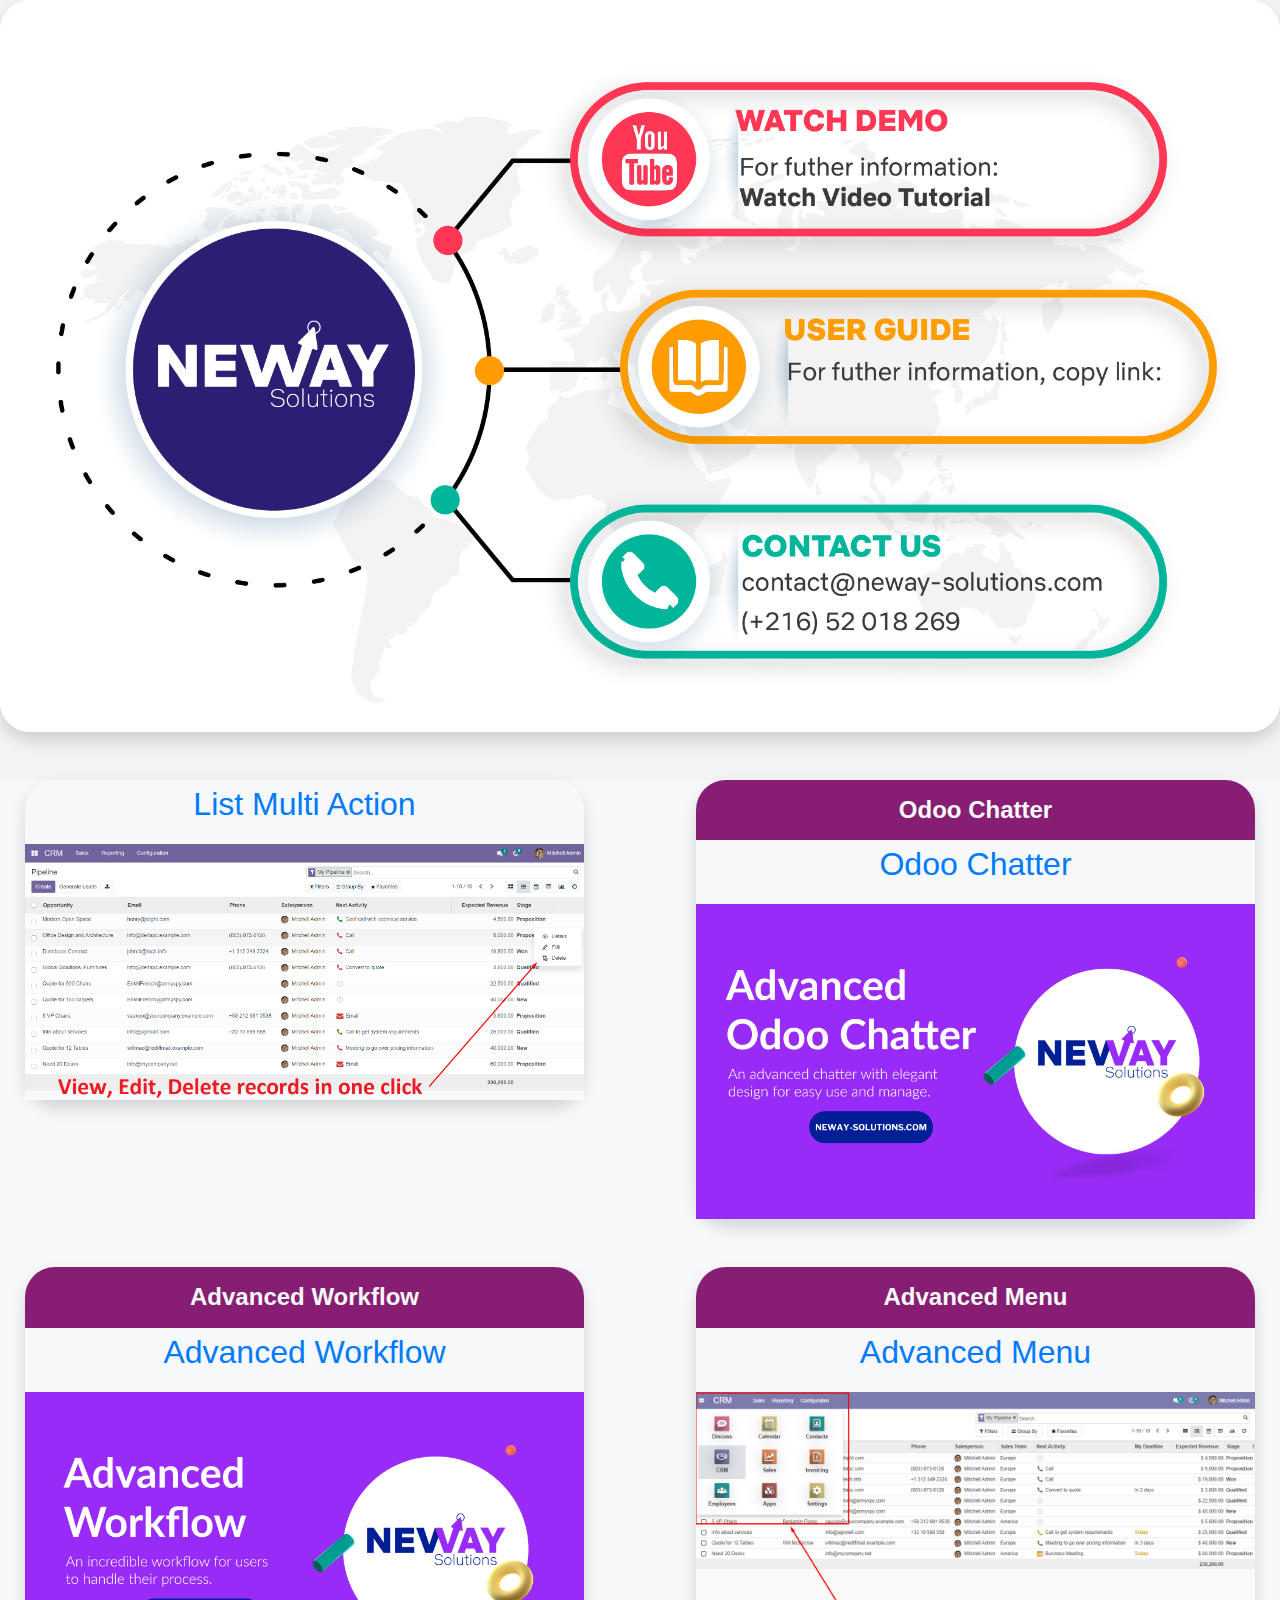
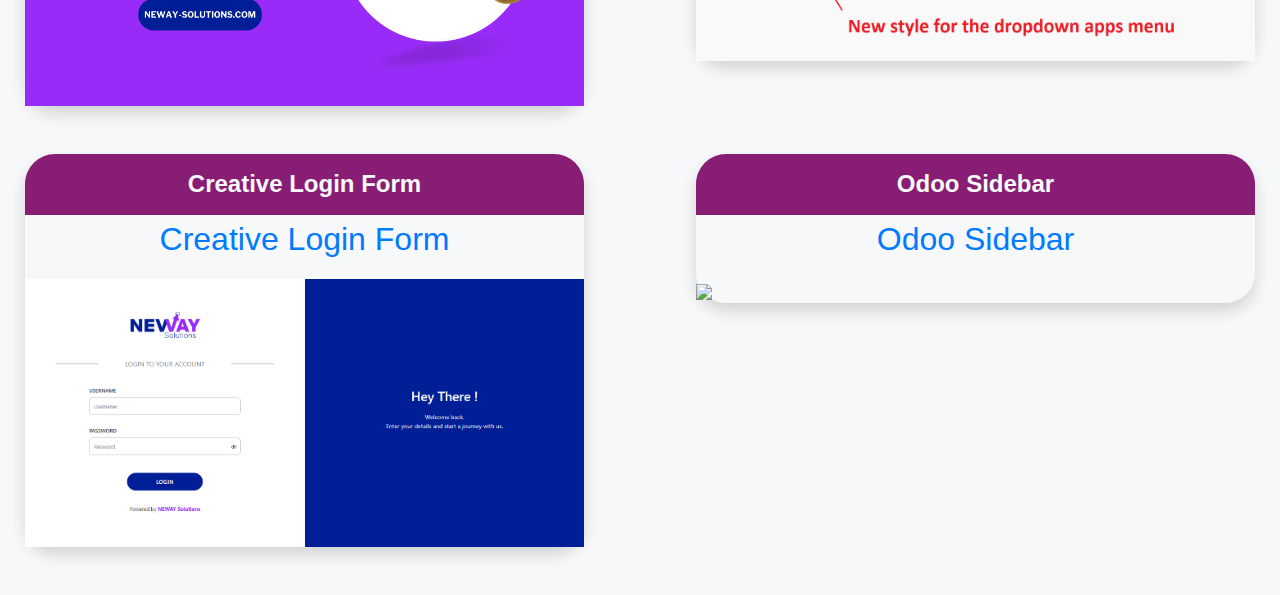
==== customize_favicon_title/static/description/index.html @ 8e6baa25 "Upload Favicon & Title" ====
<!DOCTYPE html>
<html>

    <head>
        <meta charset="utf-8"/>
        <meta http-equiv="X-UA-Compatible" content="IE=edge">
        <title>NEWAY Solutions</title>
        <meta name="viewport" content="width=device-width, initial-scale=1">
        <link rel="stylesheet" href="https://stackpath.bootstrapcdn.com/bootstrap/4.3.1/css/bootstrap.min.css">
        <link rel="stylesheet" type="text/css" href="style.css">
    </head>

    <body style="background: #f3f3f3;">
        <section class="position-relative mb-5 bg-white shadow" style="border-radius: 30px;">
            <img src="./banner.png" class="img img-fluid" style="border-radius: 30px;"/>
            <a href="" target="_blank" alt="" 
                class="position-absolute" style="width: 46%;height: 130px;cursor: pointer;margin-top: 6%;margin-left: -55%;"/>
            <div class="position-absolute" style="position: absolute;width: 32%;cursor: text;margin-top: -27%;margin-left: calc(61% + 6px);font-family: system-ui;font-size: 12px;font-weight: 700;color: #2c1e73;">
                neway-solutions.com/portfolio/customize_favicon_title
            </div>
        </section>
        <section class="mb-5 p-5 bg-white shadow" style="margin-left: -1rem;width: calc(100% + 2rem);">
            <div class="container">
                <h1 class="pb-4 text-center" style="color: #881e73;">
                    <img class="img img-fluid" alt="" src="./icons/feature.svg"/>
                    <span class="ml-2">Features</span>
                </h1>
                <div class="row mt-5 gx-lg-5 justify-content-center">
                    <div class="col-lg-6 mb-5">
                        <div class="card border-0 h-100" style="border-radius: 0.5rem;box-shadow: 0 .125rem .25rem rgba(0,0,0,.075)!important;">
                            <div class="card-body text-center p-2 pl-4 pr-4" style="background-color: #f8f9fa!important;">
                                <div class="text-white d-flex" style="margin-top: -8px;">
                                    <div class="shadow d-flex justify-content-center align-items-center mb-3"
                                        style="background-color: #982bf7; border-radius: 10px; font-weight: 600; height: 40px; transform: translateY(-50%); width: 40px;">
                                        <div>1</div>
                                    </div>
                                </div>
                                <h3 class="text-left pb-2">Customize Favicon</h3>
                                <p class="box--description text-left mb-4">Ability to set your own favicon.</p>
                            </div>
                        </div>
                    </div>
                    <div class="col-lg-6 mb-5">
                        <div class="card border-0 h-100" style="border-radius: 0.5rem;box-shadow: 0 .125rem .25rem rgba(0,0,0,.075)!important;">
                            <div class="card-body text-center p-2 pl-4 pr-4" style="background-color: #f8f9fa!important;">
                                <div class="text-white d-flex" style="margin-top: -8px;">
                                    <div class="shadow d-flex justify-content-center align-items-center mb-3"
                                        style="background-color: #982bf7; border-radius: 10px; font-weight: 600; height: 40px; transform: translateY(-50%); width: 40px;">
                                        <div>2</div>
                                    </div>
                                </div>
                                <h3 class="text-left pb-2">Customize Title</h3>
                                <p class="box--description text-left mb-4">Ability to set your own title.</p>
                            </div>
                        </div>
                    </div>
                </div>
            </div>
        </section>
        <section class="mb-5 p-5 bg-white shadow" style="margin-left: -1rem;width: calc(100% + 2rem);">
            <div class="container text-center mb-4">
                <h1 class="pb-4 d-flex justify-content-center" style="color: #881e73;">
                    <img class="img img-fluid" alt="" src="./icons/screenshot.svg"/>
                    <span class="ml-2">Screenshots</span>
                </h1>
            </div>
            <div class="container text-center mb-5 p-5" style="background-color: #f0f0f0;border-radius: 30px;">
                <h1 class="mb-4">Remove "Odoo" from browser header and replace it with your own title</h1>
                <p class="mb-4" style="font-size: 20px;font-weight: 500;letter-spacing: 0.02em;color: #535456;">
                    Go to the folder 'static' and click on the folder 'img' then replace the file 'favicon.ico' by your favicon.
                </p>
                <img src="./setup_favicon.png" class="img img-fluid p-4 bg-white" style="border-radius: 30px;"/>
            </div>
            <div class="container text-center mb-5 p-5" style="background-color: #f0f0f0;border-radius: 30px;">
                <h1 class="mb-4">Change the title displayed</h1>
                <p class="mb-4" style="font-size: 20px;font-weight: 500;letter-spacing: 0.02em;color: #535456;">
                    Go to the folder 'static', click on the folder 'src' then the folder 'js'. 
                    Inside the file 'favicon.js', replace 'NEWAY Solutions' by the title that you desire.
                </p>
                <img src="./setup_title.png" class="img img-fluid p-4 bg-white" style="border-radius: 30px;"/>
            </div>
        </section>
        <section style="margin-left:-1rem; width:calc(100% + 2rem);background-color: #f7f8f9;">
            <div class="container text-center mb-4">
                <h1 class="pb-4 d-flex justify-content-center" style="color:#881e73">
                    <img class="img img-fluid" alt="" src="./icons/apps.svg">
                    <span class="ml-2">Suggested Apps</span>
                </h1>
            </div>
            <div class="row justify-content-around">
                <div class="loempia_app_entry loempia_app_card col-md-5 col-lg-5 shadow p-0 mb-5 mx-4" style="height: 100%;;border-radius: 30px;">
                    <div style="background-color:#871e73;border-top-left-radius: 30px;border-top-right-radius: 30px;">
                        <h4 class="mb-0 p-3 text-light text-center">
                            <b>List Multi Action</b>
                        </h4>
                    </div>
                    <a href="/apps/modules/15.0/list_multi_action" class="mb-0" style="border-bottom-left-radius: 30px;border-bottom-right-radius: 30px;">
                        <div class="loempia_app_entry_top loempia_cover mb-0" style="border-bottom-left-radius: 30px;border-bottom-right-radius: 30px;">
                            <p class="loempia_panel_summary d-flex align-items-center justify-content-center text-center" style="font-size: 2rem;">
                                List Multi Action
                            </p>
                            <img class="img img-fluid" src="./apps/list_multi_action.png"/>
                        </div>
                    </a>
                </div>
                <div class="loempia_app_entry loempia_app_card col-md-5 col-lg-5 shadow p-0 mb-5 mx-4" style="height: 100%;border-radius: 30px;">
                    <div style="background-color:#871e73;border-top-left-radius: 30px;border-top-right-radius: 30px;">
                        <h4 class="mb-0 p-3 text-light text-center">
                            <b>Odoo Chatter</b>
                        </h4>
                    </div>
                    <a href="/apps/modules/15.0/odoo_chatter" class="mb-0" style="border-bottom-left-radius: 30px;border-bottom-right-radius: 30px;">
                        <div class="loempia_app_entry_top loempia_cover mb-0" style="border-bottom-left-radius: 30px;border-bottom-right-radius: 30px;">
                            <p class="loempia_panel_summary d-flex align-items-center justify-content-center text-center" style="font-size: 2rem;">
                                Odoo Chatter
                            </p>
                            <img class="img img-fluid" src="./apps/odoo_chatter.png"/>
                        </div>
                    </a>
                </div>
                <div class="loempia_app_entry loempia_app_card col-md-5 col-lg-5 shadow p-0 mb-5 mx-4" style="height: 100%;;border-radius: 30px;">
                    <div style="background-color:#871e73;border-top-left-radius: 30px;border-top-right-radius: 30px;">
                        <h4 class="mb-0 p-3 text-light text-center">
                            <b>Advanced Workflow</b>
                        </h4>
                    </div>
                    <a href="/apps/modules/15.0/advanced_workflow" class="mb-0" style="border-bottom-left-radius: 30px;border-bottom-right-radius: 30px;">
                        <div class="loempia_app_entry_top loempia_cover mb-0" style="border-bottom-left-radius: 30px;border-bottom-right-radius: 30px;">
                            <p class="loempia_panel_summary d-flex align-items-center justify-content-center text-center" style="font-size: 2rem;">
                                Advanced Workflow
                            </p>
                            <img class="img img-fluid" src="./apps/advanced_workflow.png"/>
                        </div>
                    </a>
                </div>
                <div class="loempia_app_entry loempia_app_card col-md-5 col-lg-5 shadow p-0 mb-5 mx-4" style="height: 100%;border-radius: 30px;">
                    <div style="background-color:#871e73;border-top-left-radius: 30px;border-top-right-radius: 30px;">
                        <h4 class="mb-0 p-3 text-light text-center">
                            <b>Advanced Menu</b>
                        </h4>
                    </div>
                    <a href="/apps/modules/15.0/odoo_menu" class="mb-0" style="border-bottom-left-radius: 30px;border-bottom-right-radius: 30px;">
                        <div class="loempia_app_entry_top loempia_cover mb-0" style="border-bottom-left-radius: 30px;border-bottom-right-radius: 30px;">
                            <p class="loempia_panel_summary d-flex align-items-center justify-content-center text-center" style="font-size: 2rem;">
                                Advanced Menu
                            </p>
                            <img class="img img-fluid" src="./apps/odoo_menu.png"/>
                        </div>
                    </a>
                </div>
                <div class="loempia_app_entry loempia_app_card col-md-5 col-lg-5 shadow p-0 mb-5 mx-4" style="height: 100%;border-radius: 30px;">
                    <div style="background-color:#871e73;border-top-left-radius: 30px;border-top-right-radius: 30px;">
                        <h4 class="mb-0 p-3 text-light text-center">
                            <b>Creative Login Form</b>
                        </h4>
                    </div>
                    <a href="/apps/modules/15.0/creative_login_form" class="mb-0" style="border-bottom-left-radius: 30px;border-bottom-right-radius: 30px;">
                        <div class="loempia_app_entry_top loempia_cover mb-0" style="border-bottom-left-radius: 30px;border-bottom-right-radius: 30px;">
                            <p class="loempia_panel_summary d-flex align-items-center justify-content-center text-center" style="font-size: 2rem;">
                                Creative Login Form
                            </p>
                            <img class="img img-fluid" src="./apps/creative_login_form.png"/>
                        </div>
                    </a>
                </div>
                <div class="loempia_app_entry loempia_app_card col-md-5 col-lg-5 shadow p-0 mb-5 mx-4" style="height: 100%;;border-radius: 30px;">
                    <div style="background-color:#871e73;border-top-left-radius: 30px;border-top-right-radius: 30px;">
                        <h4 class="mb-0 p-3 text-light text-center">
                            <b>Odoo Sidebar</b>
                        </h4>
                    </div>
                    <a href="/apps/modules/15.0/odoo_sidebar" class="mb-0" style="border-bottom-left-radius: 30px;border-bottom-right-radius: 30px;">
                        <div class="loempia_app_entry_top loempia_cover mb-0" style="border-bottom-left-radius: 30px;border-bottom-right-radius: 30px;">
                            <p class="loempia_panel_summary d-flex align-items-center justify-content-center text-center" style="font-size: 2rem;">
                                Odoo Sidebar
                            </p>
                            <img class="img img-fluid" src="./apps/odoo_sidebar.png"/>
                        </div>
                    </a>
                </div>
            </div>
        </section>
    </body>

</html>
---- customize_favicon_title/static/description/style.css ----
#wrapwrap > main .oe_styling_v8, #loempia_tabs {
    background-color: #f8f9fa!important;
}
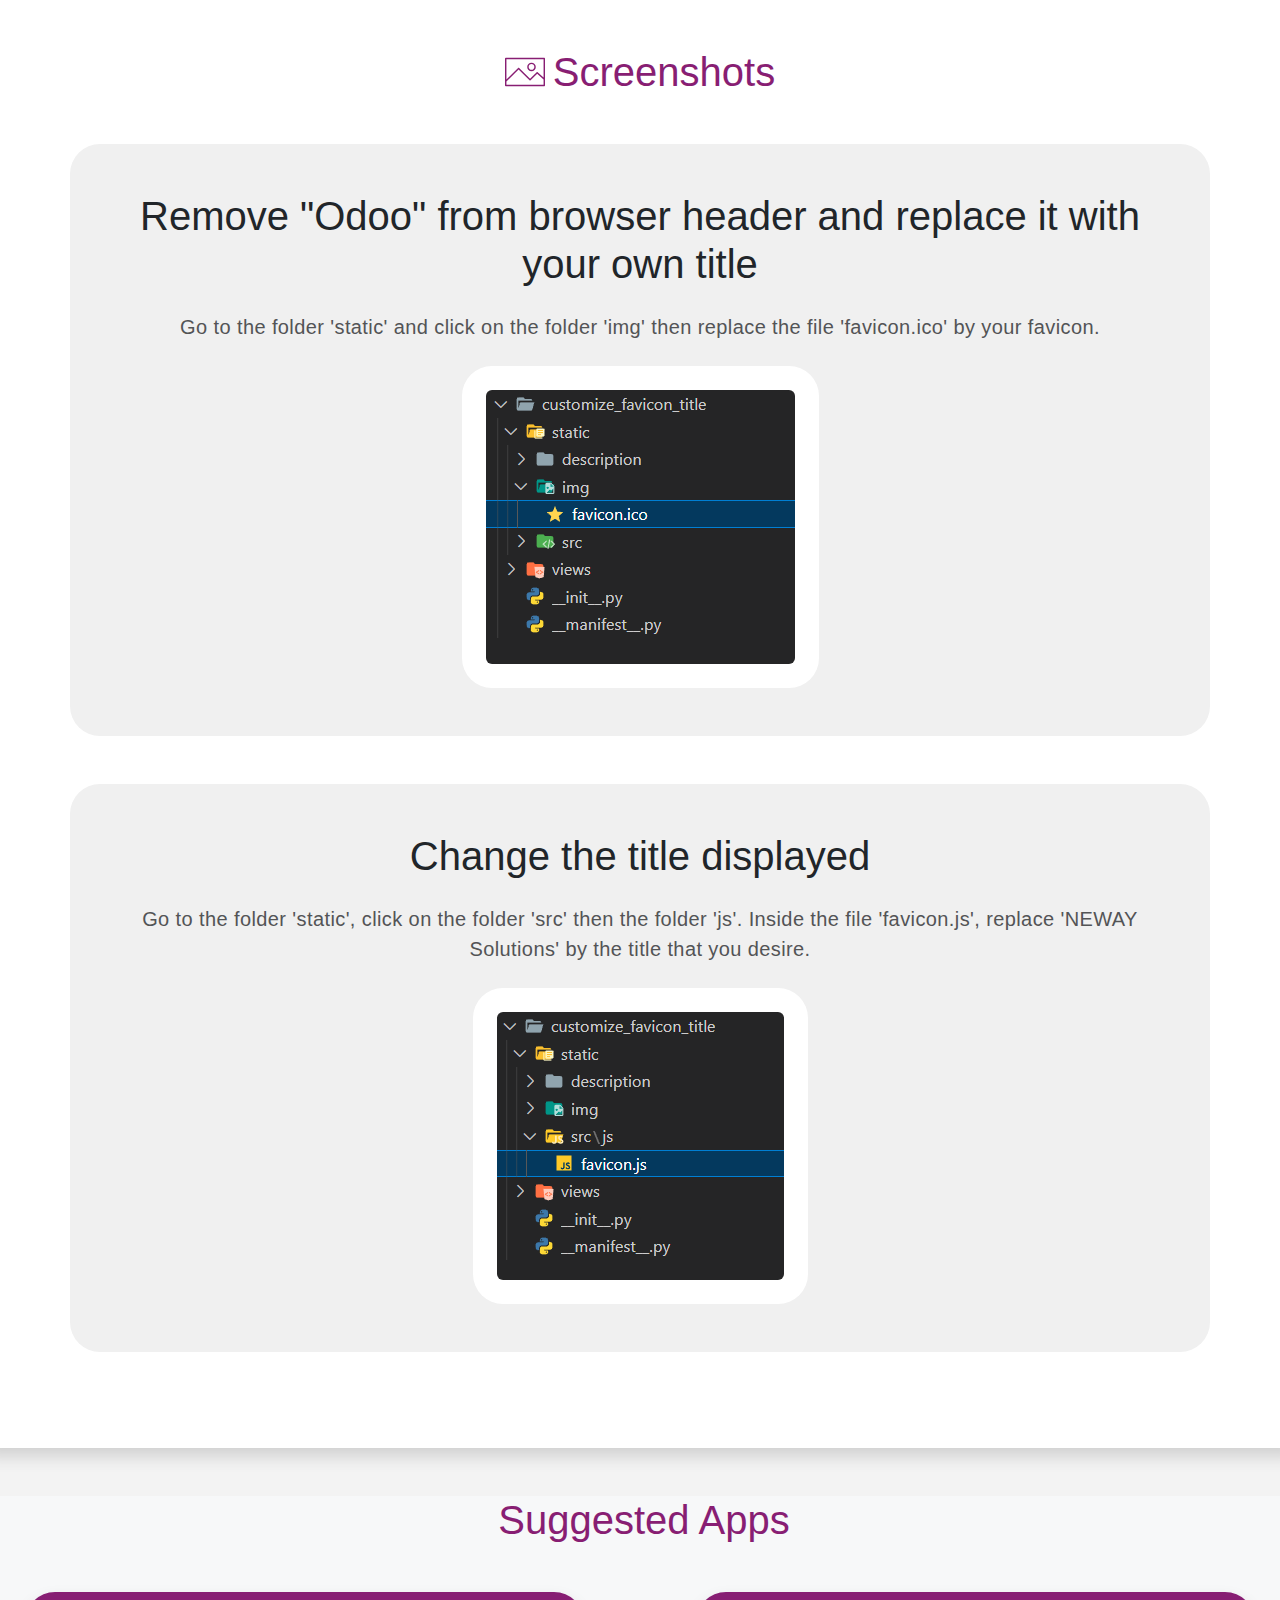
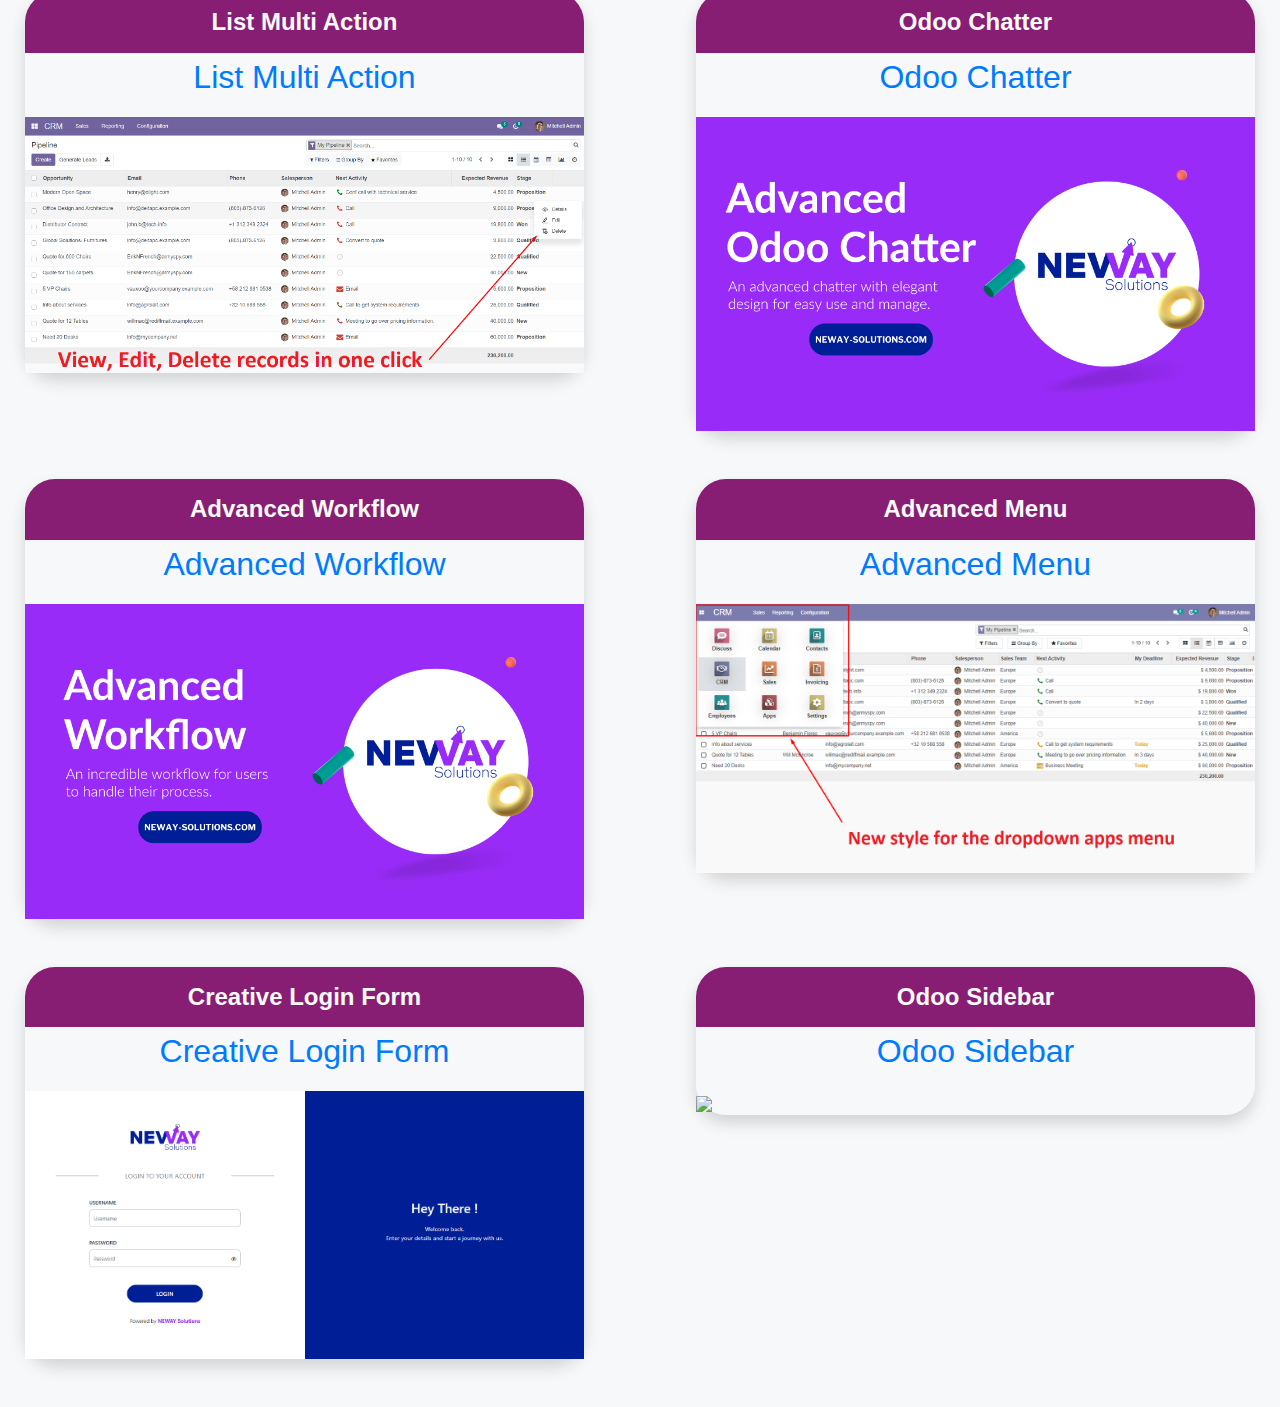
==== commit bf2d7d51: "Upload Favicon & Title" ====
--- a/customize_favicon_title/static/description/index.html
+++ b/customize_favicon_title/static/description/index.html
@@ -11,52 +11,6 @@
     </head>
 
     <body style="background: #f3f3f3;">
-        <section class="position-relative mb-5 bg-white shadow" style="border-radius: 30px;">
-            <img src="./banner.png" class="img img-fluid" style="border-radius: 30px;"/>
-            <a href="" target="_blank" alt="" 
-                class="position-absolute" style="width: 46%;height: 130px;cursor: pointer;margin-top: 6%;margin-left: -55%;"/>
-            <div class="position-absolute" style="position: absolute;width: 32%;cursor: text;margin-top: -27%;margin-left: calc(61% + 6px);font-family: system-ui;font-size: 12px;font-weight: 700;color: #2c1e73;">
-                neway-solutions.com/portfolio/customize_favicon_title
-            </div>
-        </section>
-        <section class="mb-5 p-5 bg-white shadow" style="margin-left: -1rem;width: calc(100% + 2rem);">
-            <div class="container">
-                <h1 class="pb-4 text-center" style="color: #881e73;">
-                    <img class="img img-fluid" alt="" src="./icons/feature.svg"/>
-                    <span class="ml-2">Features</span>
-                </h1>
-                <div class="row mt-5 gx-lg-5 justify-content-center">
-                    <div class="col-lg-6 mb-5">
-                        <div class="card border-0 h-100" style="border-radius: 0.5rem;box-shadow: 0 .125rem .25rem rgba(0,0,0,.075)!important;">
-                            <div class="card-body text-center p-2 pl-4 pr-4" style="background-color: #f8f9fa!important;">
-                                <div class="text-white d-flex" style="margin-top: -8px;">
-                                    <div class="shadow d-flex justify-content-center align-items-center mb-3"
-                                        style="background-color: #982bf7; border-radius: 10px; font-weight: 600; height: 40px; transform: translateY(-50%); width: 40px;">
-                                        <div>1</div>
-                                    </div>
-                                </div>
-                                <h3 class="text-left pb-2">Customize Favicon</h3>
-                                <p class="box--description text-left mb-4">Ability to set your own favicon.</p>
-                            </div>
-                        </div>
-                    </div>
-                    <div class="col-lg-6 mb-5">
-                        <div class="card border-0 h-100" style="border-radius: 0.5rem;box-shadow: 0 .125rem .25rem rgba(0,0,0,.075)!important;">
-                            <div class="card-body text-center p-2 pl-4 pr-4" style="background-color: #f8f9fa!important;">
-                                <div class="text-white d-flex" style="margin-top: -8px;">
-                                    <div class="shadow d-flex justify-content-center align-items-center mb-3"
-                                        style="background-color: #982bf7; border-radius: 10px; font-weight: 600; height: 40px; transform: translateY(-50%); width: 40px;">
-                                        <div>2</div>
-                                    </div>
-                                </div>
-                                <h3 class="text-left pb-2">Customize Title</h3>
-                                <p class="box--description text-left mb-4">Ability to set your own title.</p>
-                            </div>
-                        </div>
-                    </div>
-                </div>
-            </div>
-        </section>
         <section class="mb-5 p-5 bg-white shadow" style="margin-left: -1rem;width: calc(100% + 2rem);">
             <div class="container text-center mb-4">
                 <h1 class="pb-4 d-flex justify-content-center" style="color: #881e73;">
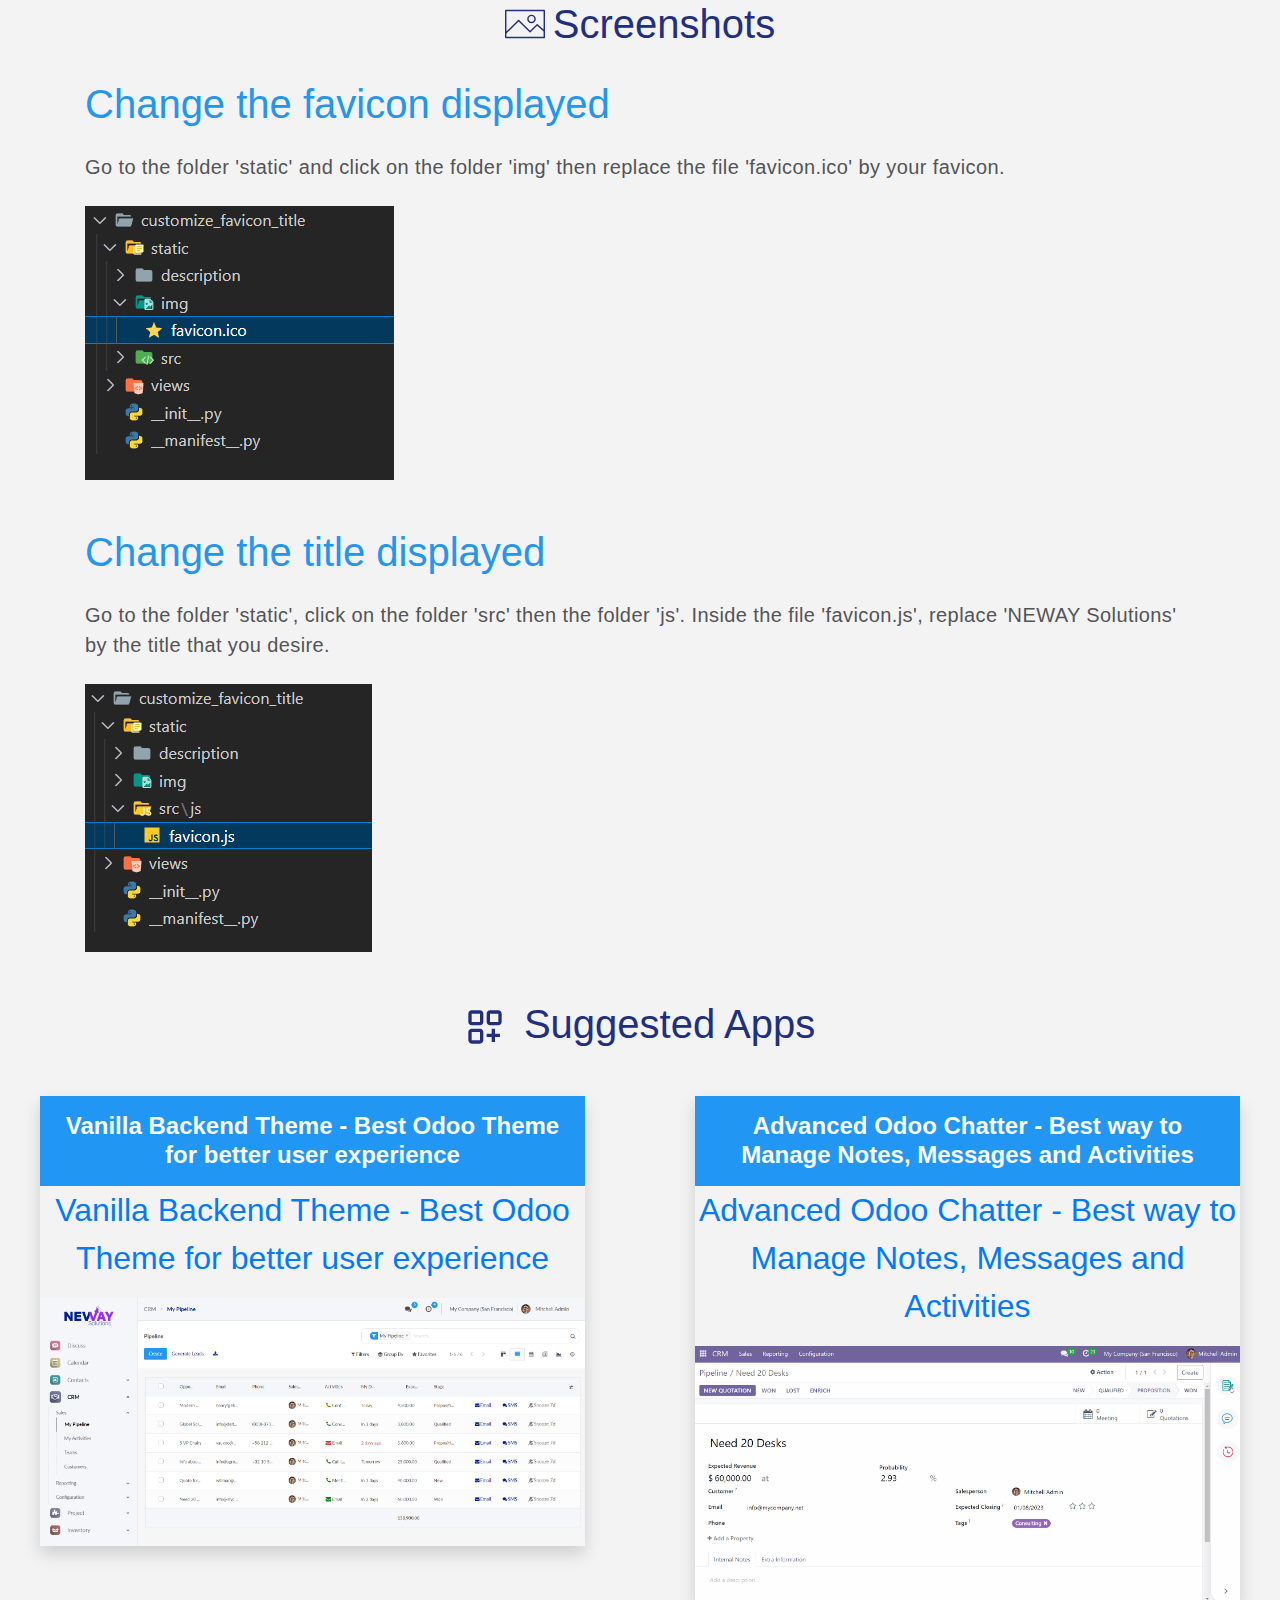
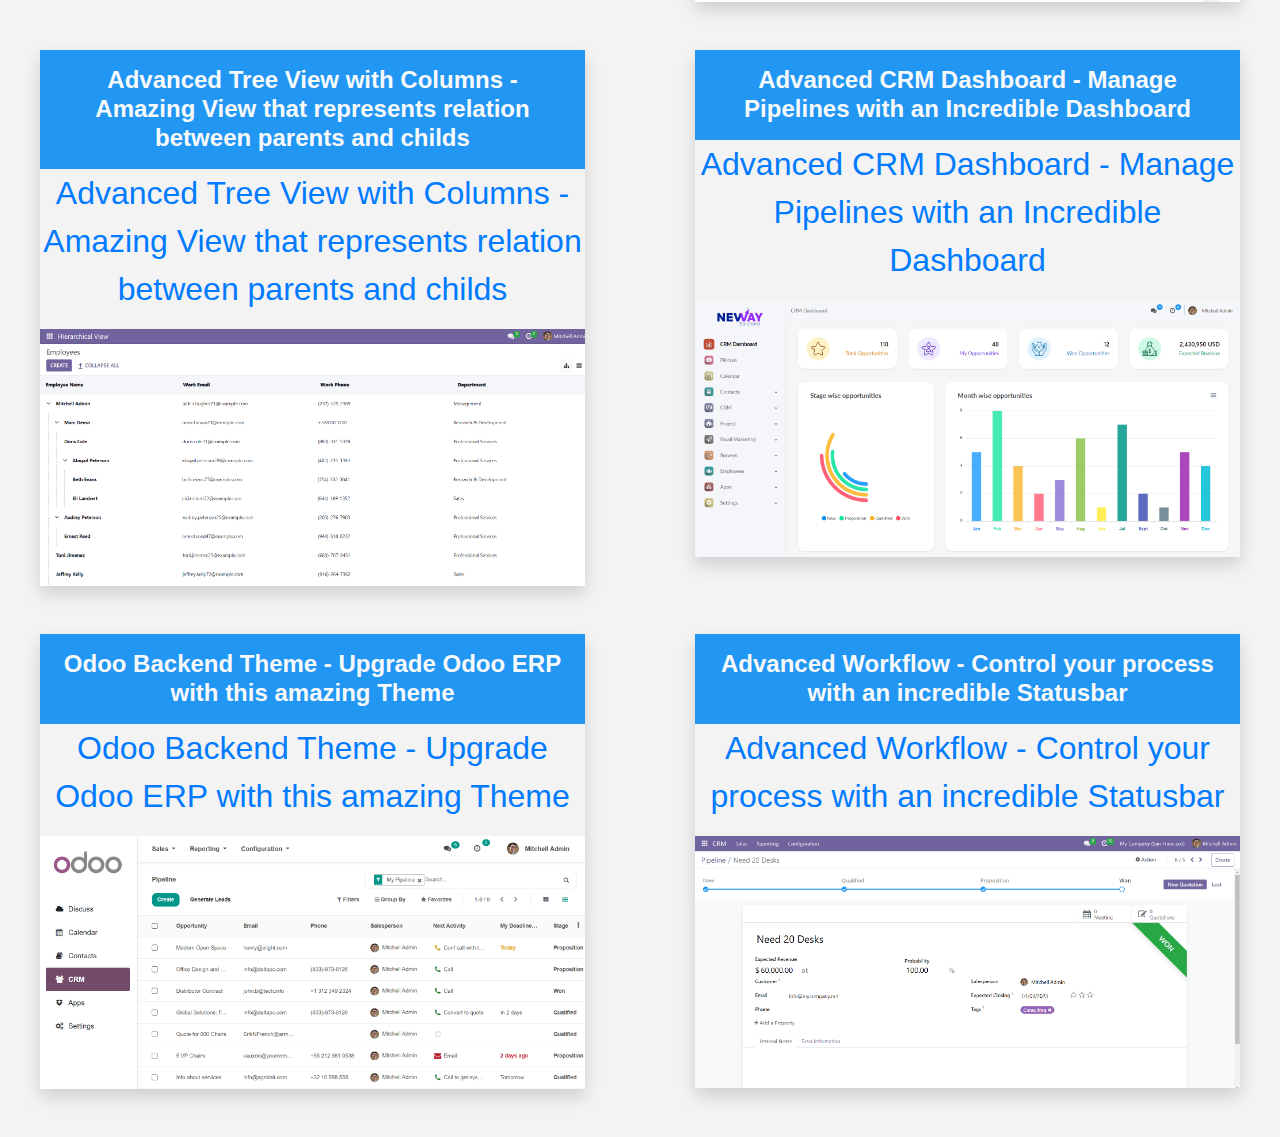
==== commit 44254878: "Update Documentations" ====
--- a/customize_favicon_title/static/description/index.html
+++ b/customize_favicon_title/static/description/index.html
@@ -7,128 +7,126 @@
         <title>NEWAY Solutions</title>
         <meta name="viewport" content="width=device-width, initial-scale=1">
         <link rel="stylesheet" href="https://stackpath.bootstrapcdn.com/bootstrap/4.3.1/css/bootstrap.min.css">
-        <link rel="stylesheet" type="text/css" href="style.css">
     </head>
 
     <body style="background: #f3f3f3;">
-        <section class="mb-5 p-5 bg-white shadow" style="margin-left: -1rem;width: calc(100% + 2rem);">
-            <div class="container text-center mb-4">
-                <h1 class="pb-4 d-flex justify-content-center" style="color: #881e73;">
+        <section class="mb-5">
+            <div class="container text-center">
+                <h1 class="pb-4 d-flex justify-content-center" style="color: #202f82;">
                     <img class="img img-fluid" alt="" src="./icons/screenshot.svg"/>
                     <span class="ml-2">Screenshots</span>
                 </h1>
             </div>
-            <div class="container text-center mb-5 p-5" style="background-color: #f0f0f0;border-radius: 30px;">
-                <h1 class="mb-4">Remove "Odoo" from browser header and replace it with your own title</h1>
+            <div class="container text-left mb-5">
+                <h1 class="mb-4" style="color: #2196f3;">Change the favicon displayed</h1>
                 <p class="mb-4" style="font-size: 20px;font-weight: 500;letter-spacing: 0.02em;color: #535456;">
                     Go to the folder 'static' and click on the folder 'img' then replace the file 'favicon.ico' by your favicon.
                 </p>
-                <img src="./setup_favicon.png" class="img img-fluid p-4 bg-white" style="border-radius: 30px;"/>
+                <img src="./setup_favicon.png" class="img img-fluid"/>
             </div>
-            <div class="container text-center mb-5 p-5" style="background-color: #f0f0f0;border-radius: 30px;">
-                <h1 class="mb-4">Change the title displayed</h1>
+            <div class="container text-left mb-5">
+                <h1 class="mb-4" style="color: #2196f3;">Change the title displayed</h1>
                 <p class="mb-4" style="font-size: 20px;font-weight: 500;letter-spacing: 0.02em;color: #535456;">
-                    Go to the folder 'static', click on the folder 'src' then the folder 'js'. 
-                    Inside the file 'favicon.js', replace 'NEWAY Solutions' by the title that you desire.
+                    Go to the folder 'static', click on the folder 'src' then the folder 'js'. Inside the file 'favicon.js', replace 'NEWAY Solutions' by the title that you desire.
                 </p>
-                <img src="./setup_title.png" class="img img-fluid p-4 bg-white" style="border-radius: 30px;"/>
+                <img src="./setup_title.png" class="img img-fluid"/>
             </div>
         </section>
-        <section style="margin-left:-1rem; width:calc(100% + 2rem);background-color: #f7f8f9;">
+        <section>
             <div class="container text-center mb-4">
-                <h1 class="pb-4 d-flex justify-content-center" style="color:#881e73">
+                <h1 class="pb-4 text-center" style="color: #202f82;">
                     <img class="img img-fluid" alt="" src="./icons/apps.svg">
                     <span class="ml-2">Suggested Apps</span>
                 </h1>
             </div>
             <div class="row justify-content-around">
-                <div class="loempia_app_entry loempia_app_card col-md-5 col-lg-5 shadow p-0 mb-5 mx-4" style="height: 100%;;border-radius: 30px;">
-                    <div style="background-color:#871e73;border-top-left-radius: 30px;border-top-right-radius: 30px;">
+                <div class="loempia_app_entry loempia_app_card col-md-5 col-lg-5 shadow p-0 mb-5 mx-4" style="height: 100%;">
+                    <div style="background-color:#2196f3;">
                         <h4 class="mb-0 p-3 text-light text-center">
-                            <b>List Multi Action</b>
+                            <b>Vanilla Backend Theme - Best Odoo Theme for better user experience</b>
                         </h4>
                     </div>
-                    <a href="/apps/modules/15.0/list_multi_action" class="mb-0" style="border-bottom-left-radius: 30px;border-bottom-right-radius: 30px;">
-                        <div class="loempia_app_entry_top loempia_cover mb-0" style="border-bottom-left-radius: 30px;border-bottom-right-radius: 30px;">
+                    <a href="/apps/themes/16.0/vanilla_theme" class="mb-0">
+                        <div class="loempia_app_entry_top loempia_cover mb-0">
                             <p class="loempia_panel_summary d-flex align-items-center justify-content-center text-center" style="font-size: 2rem;">
-                                List Multi Action
+                                Vanilla Backend Theme - Best Odoo Theme for better user experience
                             </p>
-                            <img class="img img-fluid" src="./apps/list_multi_action.png"/>
+                            <img class="img img-fluid" src="./apps/vanilla_theme.png"/>
                         </div>
                     </a>
                 </div>
-                <div class="loempia_app_entry loempia_app_card col-md-5 col-lg-5 shadow p-0 mb-5 mx-4" style="height: 100%;border-radius: 30px;">
-                    <div style="background-color:#871e73;border-top-left-radius: 30px;border-top-right-radius: 30px;">
+                <div class="loempia_app_entry loempia_app_card col-md-5 col-lg-5 shadow p-0 mb-5 mx-4" style="height: 100%;">
+                    <div style="background-color:#2196f3;">
                         <h4 class="mb-0 p-3 text-light text-center">
-                            <b>Odoo Chatter</b>
+                            <b>Advanced Odoo Chatter - Best way to Manage Notes, Messages and Activities</b>
                         </h4>
                     </div>
-                    <a href="/apps/modules/15.0/odoo_chatter" class="mb-0" style="border-bottom-left-radius: 30px;border-bottom-right-radius: 30px;">
-                        <div class="loempia_app_entry_top loempia_cover mb-0" style="border-bottom-left-radius: 30px;border-bottom-right-radius: 30px;">
+                    <a href="/apps/modules/16.0/odoo_chatter" class="mb-0">
+                        <div class="loempia_app_entry_top loempia_cover mb-0">
                             <p class="loempia_panel_summary d-flex align-items-center justify-content-center text-center" style="font-size: 2rem;">
-                                Odoo Chatter
+                                Advanced Odoo Chatter - Best way to Manage Notes, Messages and Activities
                             </p>
-                            <img class="img img-fluid" src="./apps/odoo_chatter.png"/>
+                            <img class="img img-fluid" src="./apps/odoo_chatter.gif"/>
                         </div>
                     </a>
                 </div>
-                <div class="loempia_app_entry loempia_app_card col-md-5 col-lg-5 shadow p-0 mb-5 mx-4" style="height: 100%;;border-radius: 30px;">
-                    <div style="background-color:#871e73;border-top-left-radius: 30px;border-top-right-radius: 30px;">
+                <div class="loempia_app_entry loempia_app_card col-md-5 col-lg-5 shadow p-0 mb-5 mx-4" style="height: 100%;">
+                    <div style="background-color:#2196f3;">
                         <h4 class="mb-0 p-3 text-light text-center">
-                            <b>Advanced Workflow</b>
+                            <b>Advanced Tree View with Columns - Amazing View that represents relation between parents and childs</b>
                         </h4>
                     </div>
-                    <a href="/apps/modules/15.0/advanced_workflow" class="mb-0" style="border-bottom-left-radius: 30px;border-bottom-right-radius: 30px;">
-                        <div class="loempia_app_entry_top loempia_cover mb-0" style="border-bottom-left-radius: 30px;border-bottom-right-radius: 30px;">
+                    <a href="/apps/modules/16.0/hierarchical_tree" class="mb-0">
+                        <div class="loempia_app_entry_top loempia_cover mb-0">
                             <p class="loempia_panel_summary d-flex align-items-center justify-content-center text-center" style="font-size: 2rem;">
-                                Advanced Workflow
+                                Advanced Tree View with Columns - Amazing View that represents relation between parents and childs
                             </p>
-                            <img class="img img-fluid" src="./apps/advanced_workflow.png"/>
+                            <img class="img img-fluid" src="./apps/hierarchical_tree.png"/>
                         </div>
                     </a>
                 </div>
-                <div class="loempia_app_entry loempia_app_card col-md-5 col-lg-5 shadow p-0 mb-5 mx-4" style="height: 100%;border-radius: 30px;">
-                    <div style="background-color:#871e73;border-top-left-radius: 30px;border-top-right-radius: 30px;">
+                <div class="loempia_app_entry loempia_app_card col-md-5 col-lg-5 shadow p-0 mb-5 mx-4" style="height: 100%;">
+                    <div style="background-color:#2196f3;">
                         <h4 class="mb-0 p-3 text-light text-center">
-                            <b>Advanced Menu</b>
+                            <b>Advanced CRM Dashboard - Manage Pipelines with an Incredible Dashboard</b>
                         </h4>
                     </div>
-                    <a href="/apps/modules/15.0/odoo_menu" class="mb-0" style="border-bottom-left-radius: 30px;border-bottom-right-radius: 30px;">
-                        <div class="loempia_app_entry_top loempia_cover mb-0" style="border-bottom-left-radius: 30px;border-bottom-right-radius: 30px;">
+                    <a href="/apps/modules/16.0/crm_dashboard_nw" class="mb-0">
+                        <div class="loempia_app_entry_top loempia_cover mb-0">
                             <p class="loempia_panel_summary d-flex align-items-center justify-content-center text-center" style="font-size: 2rem;">
-                                Advanced Menu
+                                Advanced CRM Dashboard - Manage Pipelines with an Incredible Dashboard
                             </p>
-                            <img class="img img-fluid" src="./apps/odoo_menu.png"/>
+                            <img class="img img-fluid" src="./apps/crm_dashboard.png"/>
                         </div>
                     </a>
                 </div>
-                <div class="loempia_app_entry loempia_app_card col-md-5 col-lg-5 shadow p-0 mb-5 mx-4" style="height: 100%;border-radius: 30px;">
-                    <div style="background-color:#871e73;border-top-left-radius: 30px;border-top-right-radius: 30px;">
+                <div class="loempia_app_entry loempia_app_card col-md-5 col-lg-5 shadow p-0 mb-5 mx-4" style="height: 100%;">
+                    <div style="background-color:#2196f3;">
                         <h4 class="mb-0 p-3 text-light text-center">
-                            <b>Creative Login Form</b>
+                            <b>Odoo Backend Theme - Upgrade Odoo ERP with this amazing Theme</b>
                         </h4>
                     </div>
-                    <a href="/apps/modules/15.0/creative_login_form" class="mb-0" style="border-bottom-left-radius: 30px;border-bottom-right-radius: 30px;">
-                        <div class="loempia_app_entry_top loempia_cover mb-0" style="border-bottom-left-radius: 30px;border-bottom-right-radius: 30px;">
+                    <a href="/apps/themes/16.0/odoo_theme" class="mb-0">
+                        <div class="loempia_app_entry_top loempia_cover mb-0">
                             <p class="loempia_panel_summary d-flex align-items-center justify-content-center text-center" style="font-size: 2rem;">
-                                Creative Login Form
+                                Odoo Backend Theme - Upgrade Odoo ERP with this amazing Theme
                             </p>
-                            <img class="img img-fluid" src="./apps/creative_login_form.png"/>
+                            <img class="img img-fluid" src="./apps/odoo_theme.png"/>
                         </div>
                     </a>
                 </div>
-                <div class="loempia_app_entry loempia_app_card col-md-5 col-lg-5 shadow p-0 mb-5 mx-4" style="height: 100%;;border-radius: 30px;">
-                    <div style="background-color:#871e73;border-top-left-radius: 30px;border-top-right-radius: 30px;">
+                <div class="loempia_app_entry loempia_app_card col-md-5 col-lg-5 shadow p-0 mb-5 mx-4" style="height: 100%;">
+                    <div style="background-color:#2196f3;">
                         <h4 class="mb-0 p-3 text-light text-center">
-                            <b>Odoo Sidebar</b>
+                            <b>Advanced Workflow - Control your process with an incredible Statusbar</b>
                         </h4>
                     </div>
-                    <a href="/apps/modules/15.0/odoo_sidebar" class="mb-0" style="border-bottom-left-radius: 30px;border-bottom-right-radius: 30px;">
-                        <div class="loempia_app_entry_top loempia_cover mb-0" style="border-bottom-left-radius: 30px;border-bottom-right-radius: 30px;">
+                    <a href="/apps/modules/16.0/advanced_workflow" class="mb-0">
+                        <div class="loempia_app_entry_top loempia_cover mb-0">
                             <p class="loempia_panel_summary d-flex align-items-center justify-content-center text-center" style="font-size: 2rem;">
-                                Odoo Sidebar
+                                Advanced Workflow - Control your process with an incredible Statusbar
                             </p>
-                            <img class="img img-fluid" src="./apps/odoo_sidebar.png"/>
+                            <img class="img img-fluid" src="./apps/advanced_workflow.png"/>
                         </div>
                     </a>
                 </div>
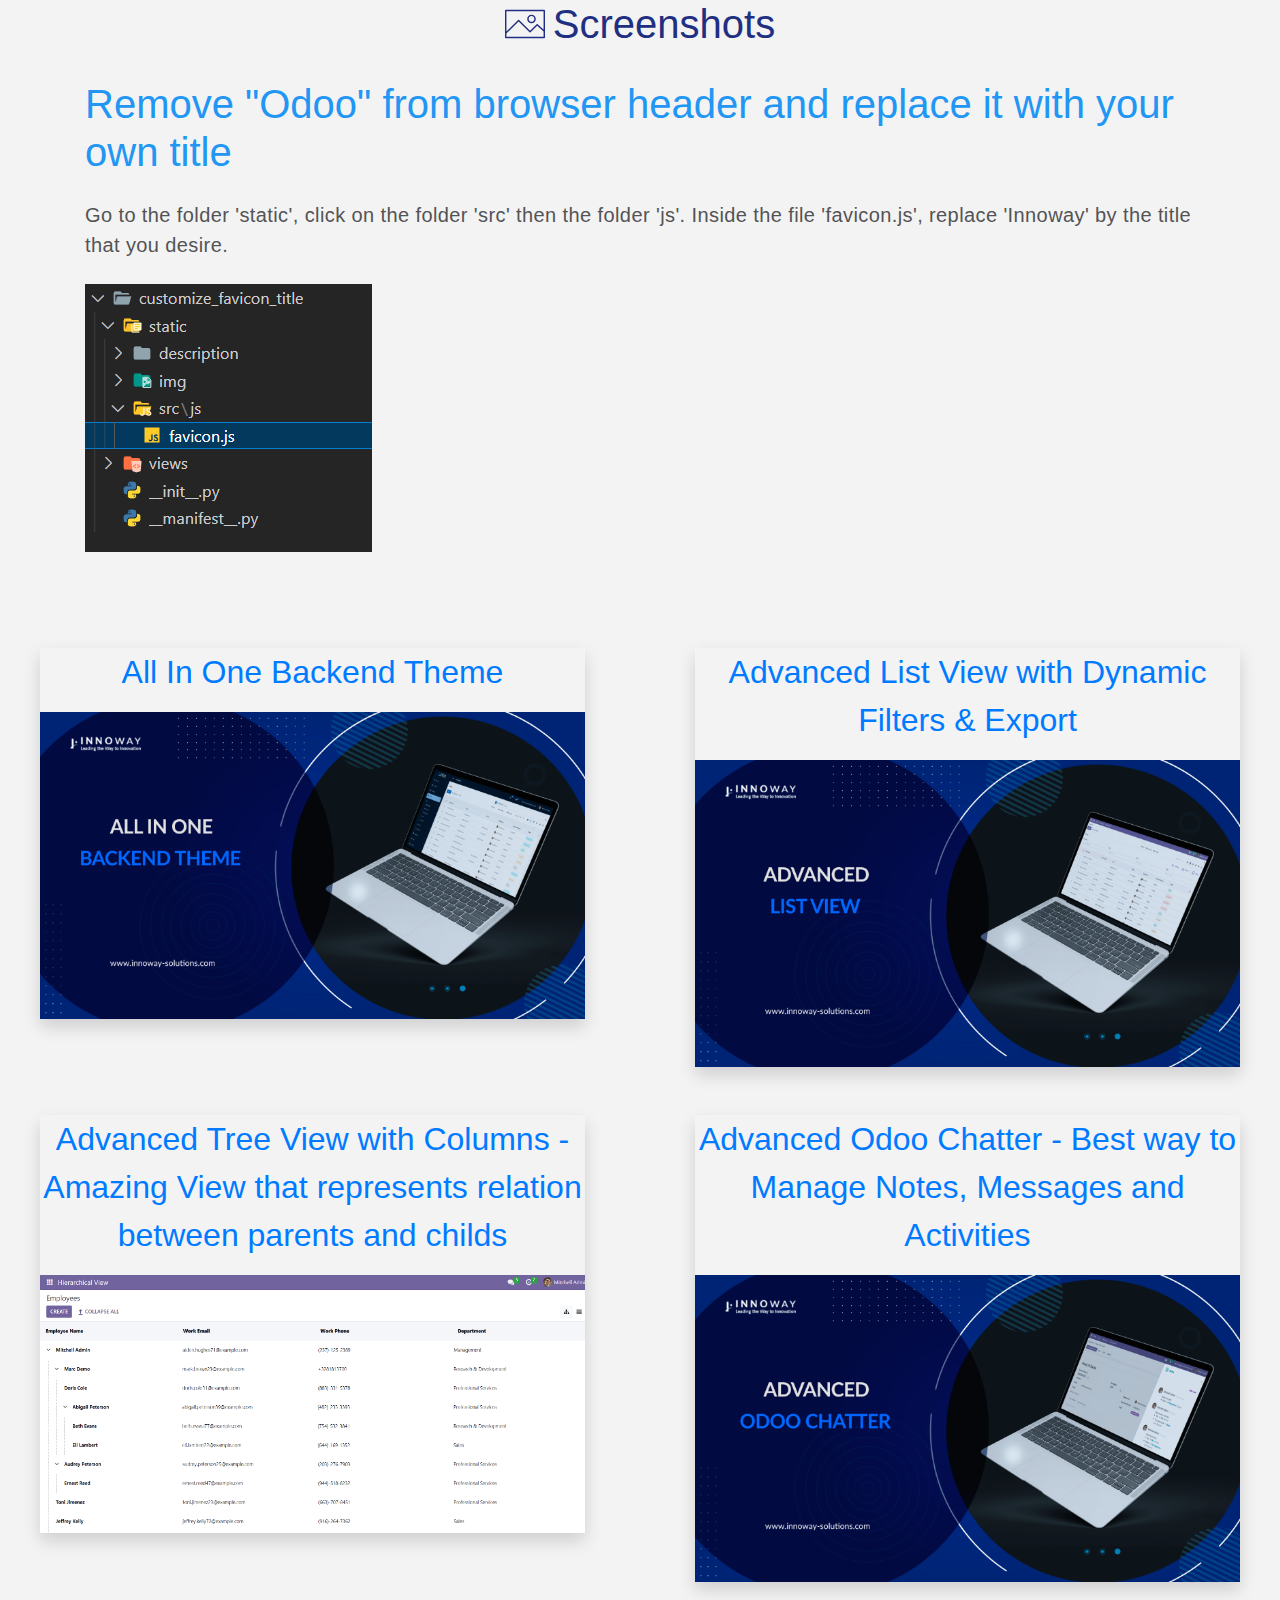
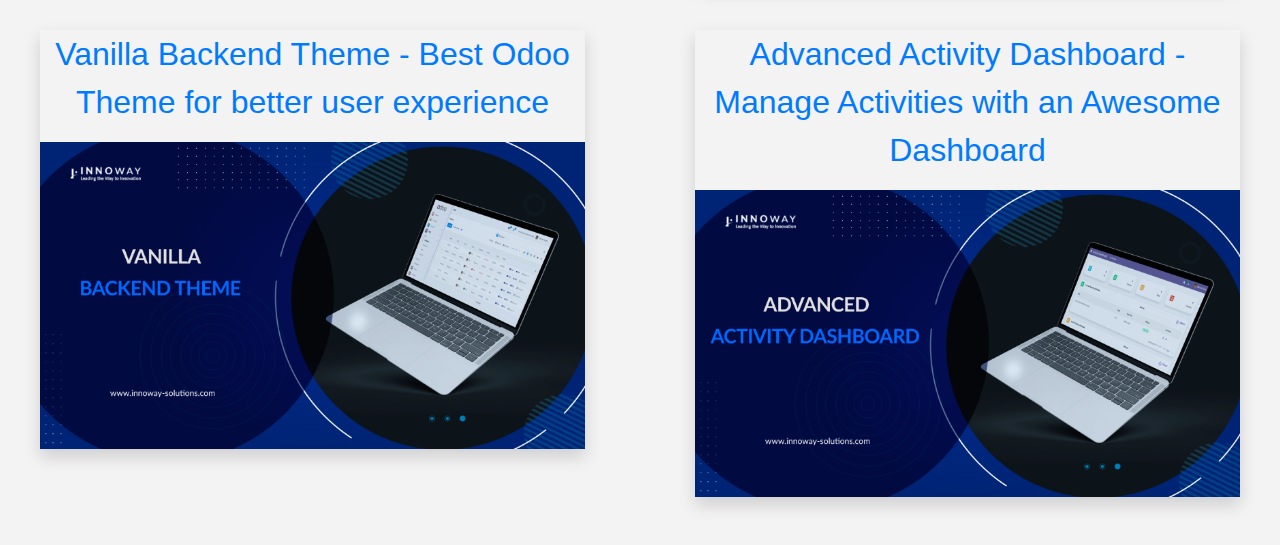
==== commit 2c31ae92: "Update All Apps" ====
--- a/customize_favicon_title/static/description/index.html
+++ b/customize_favicon_title/static/description/index.html
@@ -4,7 +4,7 @@
     <head>
         <meta charset="utf-8"/>
         <meta http-equiv="X-UA-Compatible" content="IE=edge">
-        <title>NEWAY Solutions</title>
+        <title>Innoway</title>
         <meta name="viewport" content="width=device-width, initial-scale=1">
         <link rel="stylesheet" href="https://stackpath.bootstrapcdn.com/bootstrap/4.3.1/css/bootstrap.min.css">
     </head>
@@ -18,64 +18,39 @@
                 </h1>
             </div>
             <div class="container text-left mb-5">
-                <h1 class="mb-4" style="color: #2196f3;">Change the favicon displayed</h1>
+                <h1 class="mb-4" style="color: #2196f3;">Remove "Odoo" from browser header and replace it with your own title</h1>
                 <p class="mb-4" style="font-size: 20px;font-weight: 500;letter-spacing: 0.02em;color: #535456;">
-                    Go to the folder 'static' and click on the folder 'img' then replace the file 'favicon.ico' by your favicon.
-                </p>
-                <img src="./setup_favicon.png" class="img img-fluid"/>
-            </div>
-            <div class="container text-left mb-5">
-                <h1 class="mb-4" style="color: #2196f3;">Change the title displayed</h1>
-                <p class="mb-4" style="font-size: 20px;font-weight: 500;letter-spacing: 0.02em;color: #535456;">
-                    Go to the folder 'static', click on the folder 'src' then the folder 'js'. Inside the file 'favicon.js', replace 'NEWAY Solutions' by the title that you desire.
+                    Go to the folder 'static', click on the folder 'src' then the folder 'js'. Inside the file 'favicon.js', replace 'Innoway' by the title that you desire.
                 </p>
                 <img src="./setup_title.png" class="img img-fluid"/>
             </div>
         </section>
         <section>
             <div class="container text-center mb-4">
-                <h1 class="pb-4 text-center" style="color: #202f82;">
-                    <img class="img img-fluid" alt="" src="./icons/apps.svg">
-                    <span class="ml-2">Suggested Apps</span>
-                </h1>
+                <img class="img img-fluid" alt="" src="./titles/more_apps.svg"/>
             </div>
             <div class="row justify-content-around">
                 <div class="loempia_app_entry loempia_app_card col-md-5 col-lg-5 shadow p-0 mb-5 mx-4" style="height: 100%;">
-                    <div style="background-color:#2196f3;">
-                        <h4 class="mb-0 p-3 text-light text-center">
-                            <b>Vanilla Backend Theme - Best Odoo Theme for better user experience</b>
-                        </h4>
-                    </div>
-                    <a href="/apps/themes/16.0/vanilla_theme" class="mb-0">
+                    <a href="/apps/modules/16.0/all_in_one_theme_nw" class="mb-0">
                         <div class="loempia_app_entry_top loempia_cover mb-0">
                             <p class="loempia_panel_summary d-flex align-items-center justify-content-center text-center" style="font-size: 2rem;">
-                                Vanilla Backend Theme - Best Odoo Theme for better user experience
+                                All In One Backend Theme
                             </p>
-                            <img class="img img-fluid" src="./apps/vanilla_theme.png"/>
+                            <img class="img img-fluid" src="./apps/all_in_one_theme.png"/>
                         </div>
                     </a>
                 </div>
                 <div class="loempia_app_entry loempia_app_card col-md-5 col-lg-5 shadow p-0 mb-5 mx-4" style="height: 100%;">
-                    <div style="background-color:#2196f3;">
-                        <h4 class="mb-0 p-3 text-light text-center">
-                            <b>Advanced Odoo Chatter - Best way to Manage Notes, Messages and Activities</b>
-                        </h4>
-                    </div>
-                    <a href="/apps/modules/16.0/odoo_chatter" class="mb-0">
+                    <a href="/apps/modules/16.0/advanced_list_view" class="mb-0">
                         <div class="loempia_app_entry_top loempia_cover mb-0">
                             <p class="loempia_panel_summary d-flex align-items-center justify-content-center text-center" style="font-size: 2rem;">
-                                Advanced Odoo Chatter - Best way to Manage Notes, Messages and Activities
+                                Advanced List View with Dynamic Filters & Export
                             </p>
-                            <img class="img img-fluid" src="./apps/odoo_chatter.gif"/>
+                            <img class="img img-fluid" src="./apps/advanced_list_view.png"/>
                         </div>
                     </a>
                 </div>
                 <div class="loempia_app_entry loempia_app_card col-md-5 col-lg-5 shadow p-0 mb-5 mx-4" style="height: 100%;">
-                    <div style="background-color:#2196f3;">
-                        <h4 class="mb-0 p-3 text-light text-center">
-                            <b>Advanced Tree View with Columns - Amazing View that represents relation between parents and childs</b>
-                        </h4>
-                    </div>
                     <a href="/apps/modules/16.0/hierarchical_tree" class="mb-0">
                         <div class="loempia_app_entry_top loempia_cover mb-0">
                             <p class="loempia_panel_summary d-flex align-items-center justify-content-center text-center" style="font-size: 2rem;">
@@ -86,47 +61,32 @@
                     </a>
                 </div>
                 <div class="loempia_app_entry loempia_app_card col-md-5 col-lg-5 shadow p-0 mb-5 mx-4" style="height: 100%;">
-                    <div style="background-color:#2196f3;">
-                        <h4 class="mb-0 p-3 text-light text-center">
-                            <b>Advanced CRM Dashboard - Manage Pipelines with an Incredible Dashboard</b>
-                        </h4>
-                    </div>
-                    <a href="/apps/modules/16.0/crm_dashboard_nw" class="mb-0">
+                    <a href="/apps/modules/16.0/odoo_chatter" class="mb-0">
                         <div class="loempia_app_entry_top loempia_cover mb-0">
                             <p class="loempia_panel_summary d-flex align-items-center justify-content-center text-center" style="font-size: 2rem;">
-                                Advanced CRM Dashboard - Manage Pipelines with an Incredible Dashboard
+                                Advanced Odoo Chatter - Best way to Manage Notes, Messages and Activities
                             </p>
-                            <img class="img img-fluid" src="./apps/crm_dashboard.png"/>
+                            <img class="img img-fluid" src="./apps/odoo_chatter.png"/>
                         </div>
                     </a>
                 </div>
                 <div class="loempia_app_entry loempia_app_card col-md-5 col-lg-5 shadow p-0 mb-5 mx-4" style="height: 100%;">
-                    <div style="background-color:#2196f3;">
-                        <h4 class="mb-0 p-3 text-light text-center">
-                            <b>Odoo Backend Theme - Upgrade Odoo ERP with this amazing Theme</b>
-                        </h4>
-                    </div>
-                    <a href="/apps/themes/16.0/odoo_theme" class="mb-0">
+                    <a href="/apps/modules/16.0/vanilla_theme_nw" class="mb-0">
                         <div class="loempia_app_entry_top loempia_cover mb-0">
                             <p class="loempia_panel_summary d-flex align-items-center justify-content-center text-center" style="font-size: 2rem;">
-                                Odoo Backend Theme - Upgrade Odoo ERP with this amazing Theme
+                                Vanilla Backend Theme - Best Odoo Theme for better user experience
                             </p>
-                            <img class="img img-fluid" src="./apps/odoo_theme.png"/>
+                            <img class="img img-fluid" src="./apps/vanilla_theme.png"/>
                         </div>
                     </a>
                 </div>
                 <div class="loempia_app_entry loempia_app_card col-md-5 col-lg-5 shadow p-0 mb-5 mx-4" style="height: 100%;">
-                    <div style="background-color:#2196f3;">
-                        <h4 class="mb-0 p-3 text-light text-center">
-                            <b>Advanced Workflow - Control your process with an incredible Statusbar</b>
-                        </h4>
-                    </div>
-                    <a href="/apps/modules/16.0/advanced_workflow" class="mb-0">
+                    <a href="/apps/modules/16.0/activity_dashboard" class="mb-0">
                         <div class="loempia_app_entry_top loempia_cover mb-0">
                             <p class="loempia_panel_summary d-flex align-items-center justify-content-center text-center" style="font-size: 2rem;">
-                                Advanced Workflow - Control your process with an incredible Statusbar
+                                Advanced Activity Dashboard - Manage Activities with an Awesome Dashboard
                             </p>
-                            <img class="img img-fluid" src="./apps/advanced_workflow.png"/>
+                            <img class="img img-fluid" src="./apps/activity_dashboard.png"/>
                         </div>
                     </a>
                 </div>
